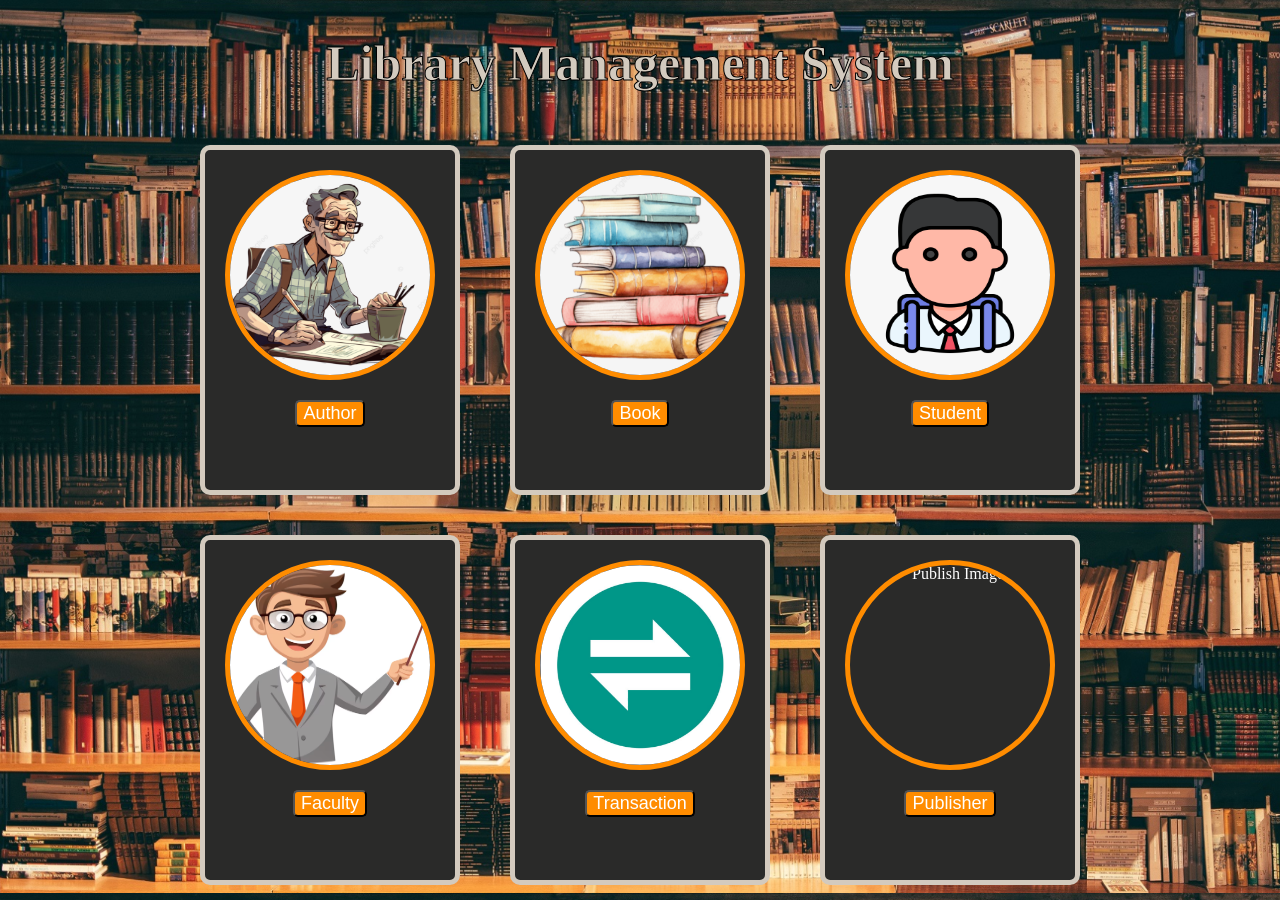
==== public/index.html @ e3d27a8e "Public file" ====
<!DOCTYPE html>
<html lang="en">
<head>
    <meta charset="UTF-8">
    <meta name="viewport" content="width=device-width, initial-scale=1.0">
    <title>Library Management System</title>
    <link rel="stylesheet" href="style.css">
</head>
<body>
    <h1 id="title">Library Management System</h1>
    <div class="container" id="container1">
    <div id="Author" class="d">
        <img src="author.jpg" alt="Author Image" id="authorImage" class="profileimage">
        <button id="authorButton" class="btn">Author</button>
    </div>
    <div id="Book" class="d">
        <img src="book.png" alt="Book Image" id="bookImage" class="profileimage">
        <button id="bookButton" class="btn">Book</button>
    </div>
    <div id="Student" class="d">
        <img src="student.png" alt="Student Image" id="studentImage" class="profileimage">
        <button id="studentButton" class="btn">Student</button>
    </div>
    </div>
    <div class="container" id="container2">
    <div id="Faculty" class="d">
        <img src="Faculty.png" alt="Faculty Image" id="facultyImage" class="profileimage">
        <button id="facultyButton" class="btn">Faculty</button>
    </div>
    <div id="Transaction" class="d">
        <img src="transaction.png" alt="Transaction Image" id="transactionImage" class="profileimage">
        <button id="transactionButton" class="btn">Transaction</button>
    </div>
    <div id="Publish" class="d">
        <img src="publish.png" alt="Publish Image" id="publishImage" class="profileimage">
        <button id="publishButton" class="btn">Publisher</button>
    </div>
    <script src="script.js"></script>
</body>
</html>
---- public/style.css ----
body {
    background-color: rgb(42,42,41);
    color: white;
    background-image: url(bg.jpg);
    background-size: cover;
}
#title{
    text-align: center;
    color: rgb(211, 202, 190);
    font-size: 50px;
    -webkit-text-stroke: 1px black;
}
.profileimage{
    width: 200px;
    height: 200px;
    border-radius: 50%;
    border: 5px solid rgb(255, 140, 0);
    display: block;
}
.btn{
    display: block;
    font-size: 18px;
    color: white;
    cursor: pointer;
    background-color: rgb(255, 140, 0);
    margin: 10px auto;
    border-radius: 5px;
    margin-top: 20px;
}
.d{
    padding: 20px;
    text-align: center;
    margin-top: 20px;
    background-color: rgb(42,42,41);
    display: inline-block;
    border: 5px solid rgb(211, 202, 190);
    border-radius: 10px;
    height: 300px;
}
.container{
    margin-top: 20px;
    display: flex;
    justify-content: center;
    gap: 50px;
}
.management-page {
    background-color: rgb(42,42,41);
    color: white;
    background-image: url(bg.jpg);
    background-size: cover;
    min-height: 100vh;
}
.management-page .page-title {
    text-align: center;
    color: rgb(211, 202, 190);
    font-size: 45px;
    -webkit-text-stroke: 1px black;
    margin-top: 20px;
}
.management-page .page-container {
    width: 80%;
    margin: 30px auto;
}
.management-page .form-card {
    background-color: rgb(42,42,41);
    border: 5px solid rgb(211, 202, 190);
    border-radius: 10px;
    padding: 25px;
    margin-bottom: 30px;
}
.management-page .form-card h2 {
    color: rgb(211, 202, 190);
    text-align: center;
}
.management-page label {
    display: block;
    margin-top: 15px;
    font-size: 18px;
}
.management-page input,
.management-page select {
    width: 100%;
    padding: 10px;
    margin-top: 5px;
    box-sizing: border-box;
    border-radius: 5px;
    border: 2px solid rgb(211, 202, 190);
    font-size: 16px;
}
.management-page .action-btn {
    display: block;
    font-size: 18px;
    color: white;
    cursor: pointer;
    background-color: rgb(255, 140, 0);
    margin: 20px auto 0;
    border-radius: 5px;
    padding: 8px 18px;
    border: 2px solid rgb(211, 202, 190);
}
.management-page .table-card {
    background-color: rgb(42,42,41);
    border: 5px solid rgb(211, 202, 190);
    border-radius: 10px;
    padding: 20px;
    margin-bottom: 30px;
    overflow-x: auto;
}
.management-page .table-card h2 {
    text-align: center;
    color: rgb(211, 202, 190);
}
.management-page table {
    width: 100%;
    border-collapse: collapse;
    margin-top: 15px;
}
.management-page th,
.management-page td {
    border: 2px solid rgb(211, 202, 190);
    padding: 10px;
    text-align: center;
}
.management-page th {
    background-color: rgb(255, 140, 0);
    color: white;
}
.management-page .back-btn {
    display: block;
    width: fit-content;
    margin: 20px auto;
    padding: 8px 18px;
    background-color: rgb(255, 140, 0);
    color: white;
    text-decoration: none;
    border-radius: 5px;
    border: 2px solid rgb(211, 202, 190);
}
.edit-btn,
.delete-btn {
    padding: 6px 12px;
    margin: 2px;
    border: none;
    border-radius: 5px;
    cursor: pointer;
}

.edit-btn {
    background: #d6a85f;
    color: black;
}

.delete-btn {
    background: #c94c4c;
    color: white;
}
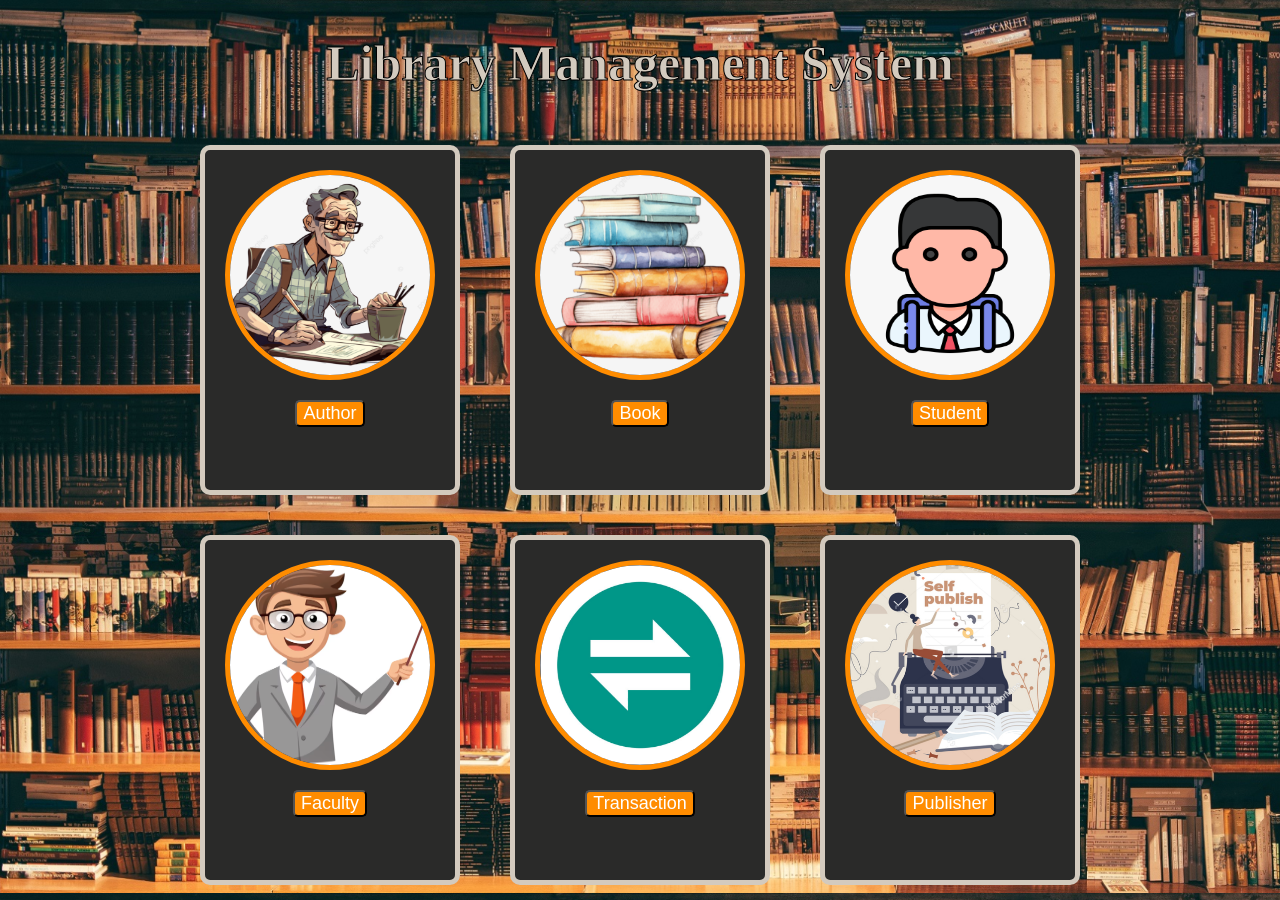
==== commit 9abd5d90: "publish image" ====
--- a/public/index.html
+++ b/public/index.html
@@ -32,7 +32,7 @@
         <button id="transactionButton" class="btn">Transaction</button>
     </div>
     <div id="Publish" class="d">
-        <img src="publish.png" alt="Publish Image" id="publishImage" class="profileimage">
+        <img src="Publish.png" alt="Publish Image" id="publishImage" class="profileimage">
         <button id="publishButton" class="btn">Publisher</button>
     </div>
     <script src="script.js"></script>
